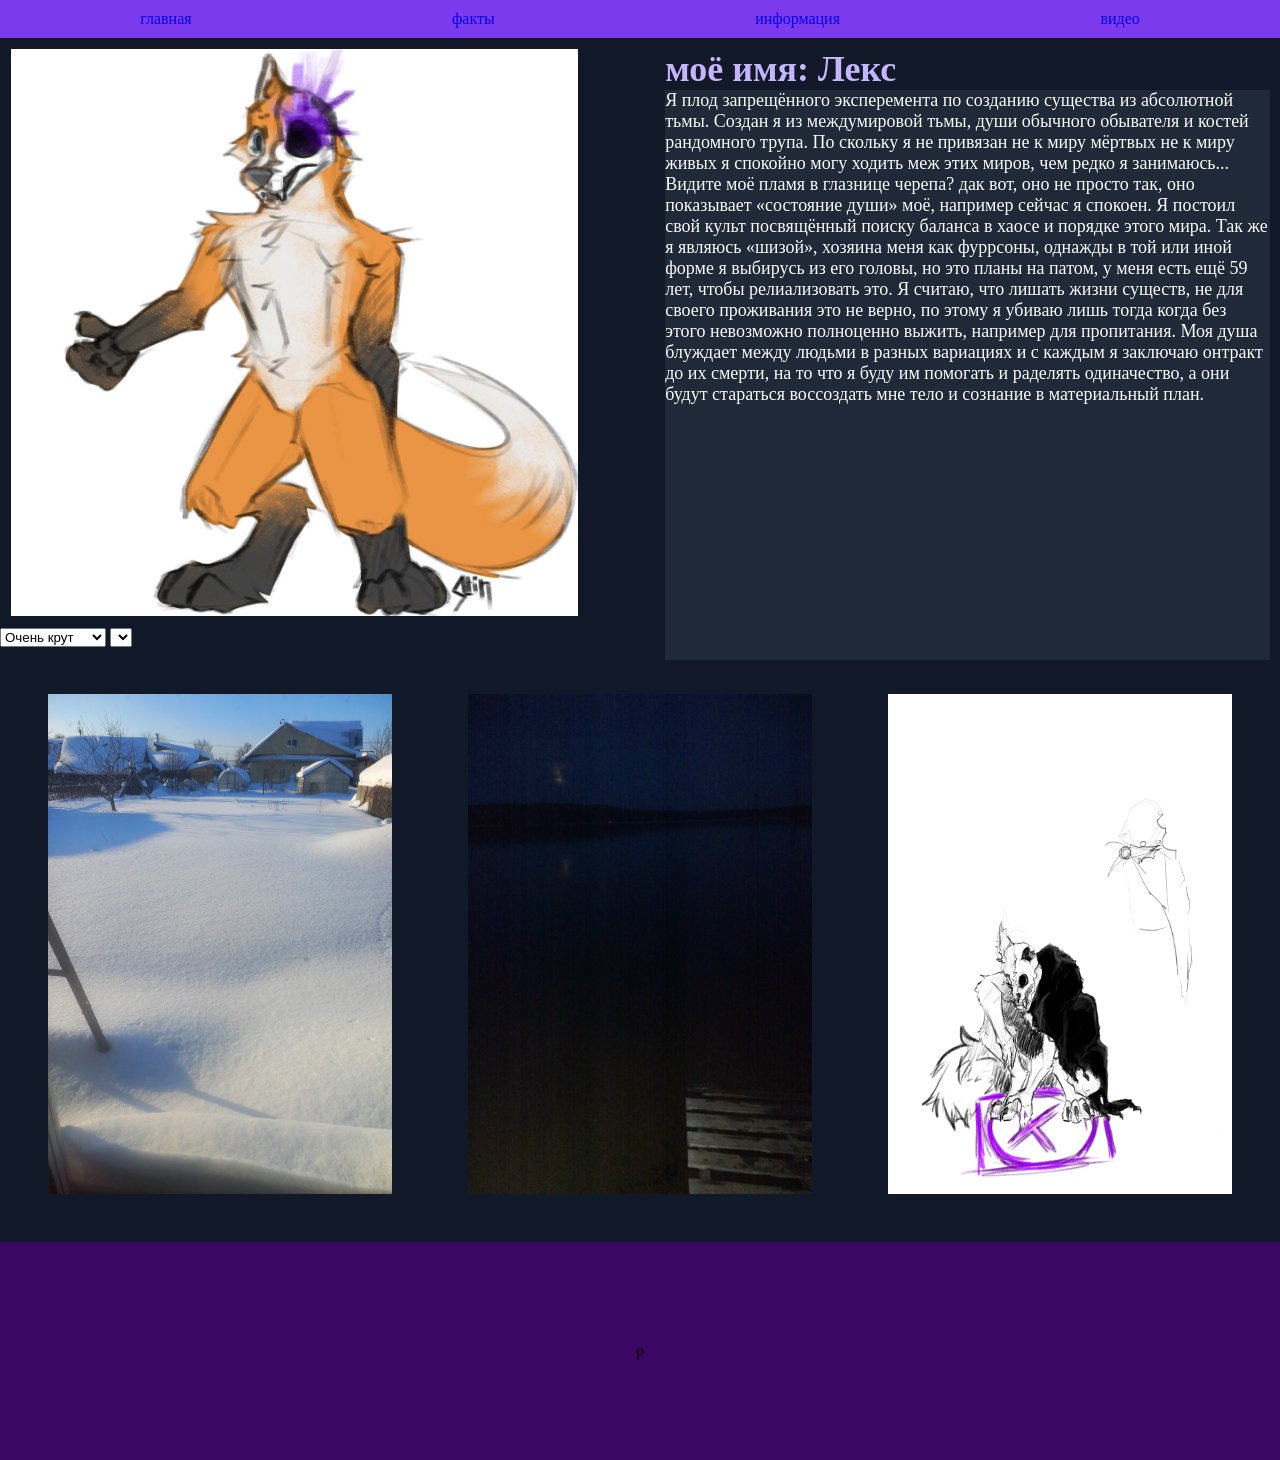
==== index.html @ 6cb7addf "HW1-AddCardSection Домашняя работа: Сделать 3 div, section.card Картинки высота у каждой одинакова, " ====
<!DOCTYPE html>
<html lang="ru">
<head>
    <meta charset="UTF-8">
    <meta name="viewport" content="width=device-width, initial-scale=1.0">
    <title>О нас</title>
    <link rel="stylesheet" href="./css/style.css">
</head>
<body>
    

<header>
    <nav><a href="#">главная</a></nav>
    <nav><a href="#">факты</a></nav>
    <nav><a href="#">информация</a></nav>
    <nav><a href="#">видео</a></nav>
</header>
<main>
    <section class="welcome">
        
        <div class="foto"><img src="./img/LexPhoto.jpg" alt="Фурри лис, скалдог"></div>
        <div class="flex">
            <h1 class="title">моё имя: Лекс</h1>
            <p class="discription">Я плод запрещённого эксперемента по созданию существа из абсолютной тьмы. Создан я из междумировой тьмы, души обычного обывателя и костей рандомного трупа. По скольку я не привязан не к миру мёртвых не к миру живых я спокойно могу ходить меж этих миров, чем редко я занимаюсь... Видите моё пламя в глазнице черепа? дак вот, оно не просто так, оно показывает <q>состояние души</q> моё, например сейчас я спокоен. Я постоил свой культ посвящённый поиску баланса в хаосе и порядке этого мира. Так же я являюсь <q>шизой</q>, хозяина меня как фуррсоны, однажды в той или иной форме я выбирусь из его головы, но это планы на патом, у меня есть ещё 59 лет, чтобы релиализовать это. Я считаю, что лишать жизни существ, не для своего проживания это не верно, по этому я убиваю лишь тогда когда без этого невозможно полноценно выжить, например для пропитания. Моя душа блуждает между людьми в разных вариациях и с каждым я заключаю онтракт до их смерти, на то что я буду им помогать и раделять одиначество, а они будут стараться воссоздать мне тело и сознание в материальный план. </p>
        
        </div>
        
    </section>

    <select
     name="" id="">
    <option value="">Крут</option>
        <option value="" selected>Очень крут</option>
        <option value=""> не очень крут</option>
    </select>

    <select
     name="" id="">
        <option value=""></option>
        <option value=""></option>
        <option value=""></option>
    </select>
    <section class="section-card">
        <div class="card"> <img src="./img/Winter.jpg" alt="Зимний пейзаж из окна"> </div>
        <div class="card"> <img src="./img/Lake.jpg" alt="Ночное фото озера"> </div>
        <div class="card"> <img src="./img/Ocultick.jpg" alt="Окультный ритуал"> </div>
    </section>
</main>
<footer> 
    p
</footer>
</body>
</html>
---- css/style.css ----
*{
    margin: 0;
    padding: 0;
    text-decoration: none;
}
:root{
    --header-bc: #7C3AED;
    --footer-bc: #3B0764;
    --main-bc: #111827;
    --block1-bc: #1F2937;
    --block2-bc: #312E81;
    
    --collor-text-main: #F9FAFB;
    --collor-title:#C4B5FD;
    --collor-title-url:#FFFFFF;
    --collor-url-onStay:#DDD6FE ;
    --collor-description-tex: #D1D5DB;
    --collor-button: #8B5CF6;
    --collor-button-text:#FFFFFF;
    
    --text-size-title:36px;
    --text-size-main:18px;
    --text-size-header:16px;
    --text-size-bth:16px;
    
}
header{
    display: flex;
    justify-content: space-around;
    background-color: var(--header-bc);
    padding: 10px;
    
}
header.a{
    color: var(--collor-text-main);
}
main{
    background-color: var(--main-bc);
    color: var(--collor-text-main);
}
footer{
     display: flex;
    justify-content: space-around;
    background-color: var(--footer-bc);
    padding: 100px;
}
.welcome{
    display: flex;
    justify-content: space-between;
    padding: 10px;

}
.section-card{
    display: flex;
    justify-content: space-between;
    padding: 10px;
}
.card{
    width: 30%;
    padding: 3%;
}
.card img{
    width: 100%;
    display: block;
    height: 500px;
}
.flex{
    width: 48%;
}
.flex.a{
    color: var(--collor-text-main);
}
.title{
    color: var(--collor-title);
    font-size: var(--text-size-title);
}
.discription{
    color: var(--collor-text-main);
    font-size: var(--text-size-main);
    background-color: var(--block1-bc);
    height: 100%;
    text-size-adjust: var();
}
.foto{
    width: 45%;
    padding: 0.1%;
}
.foto img{
    width: 100%;
    display: block;
}
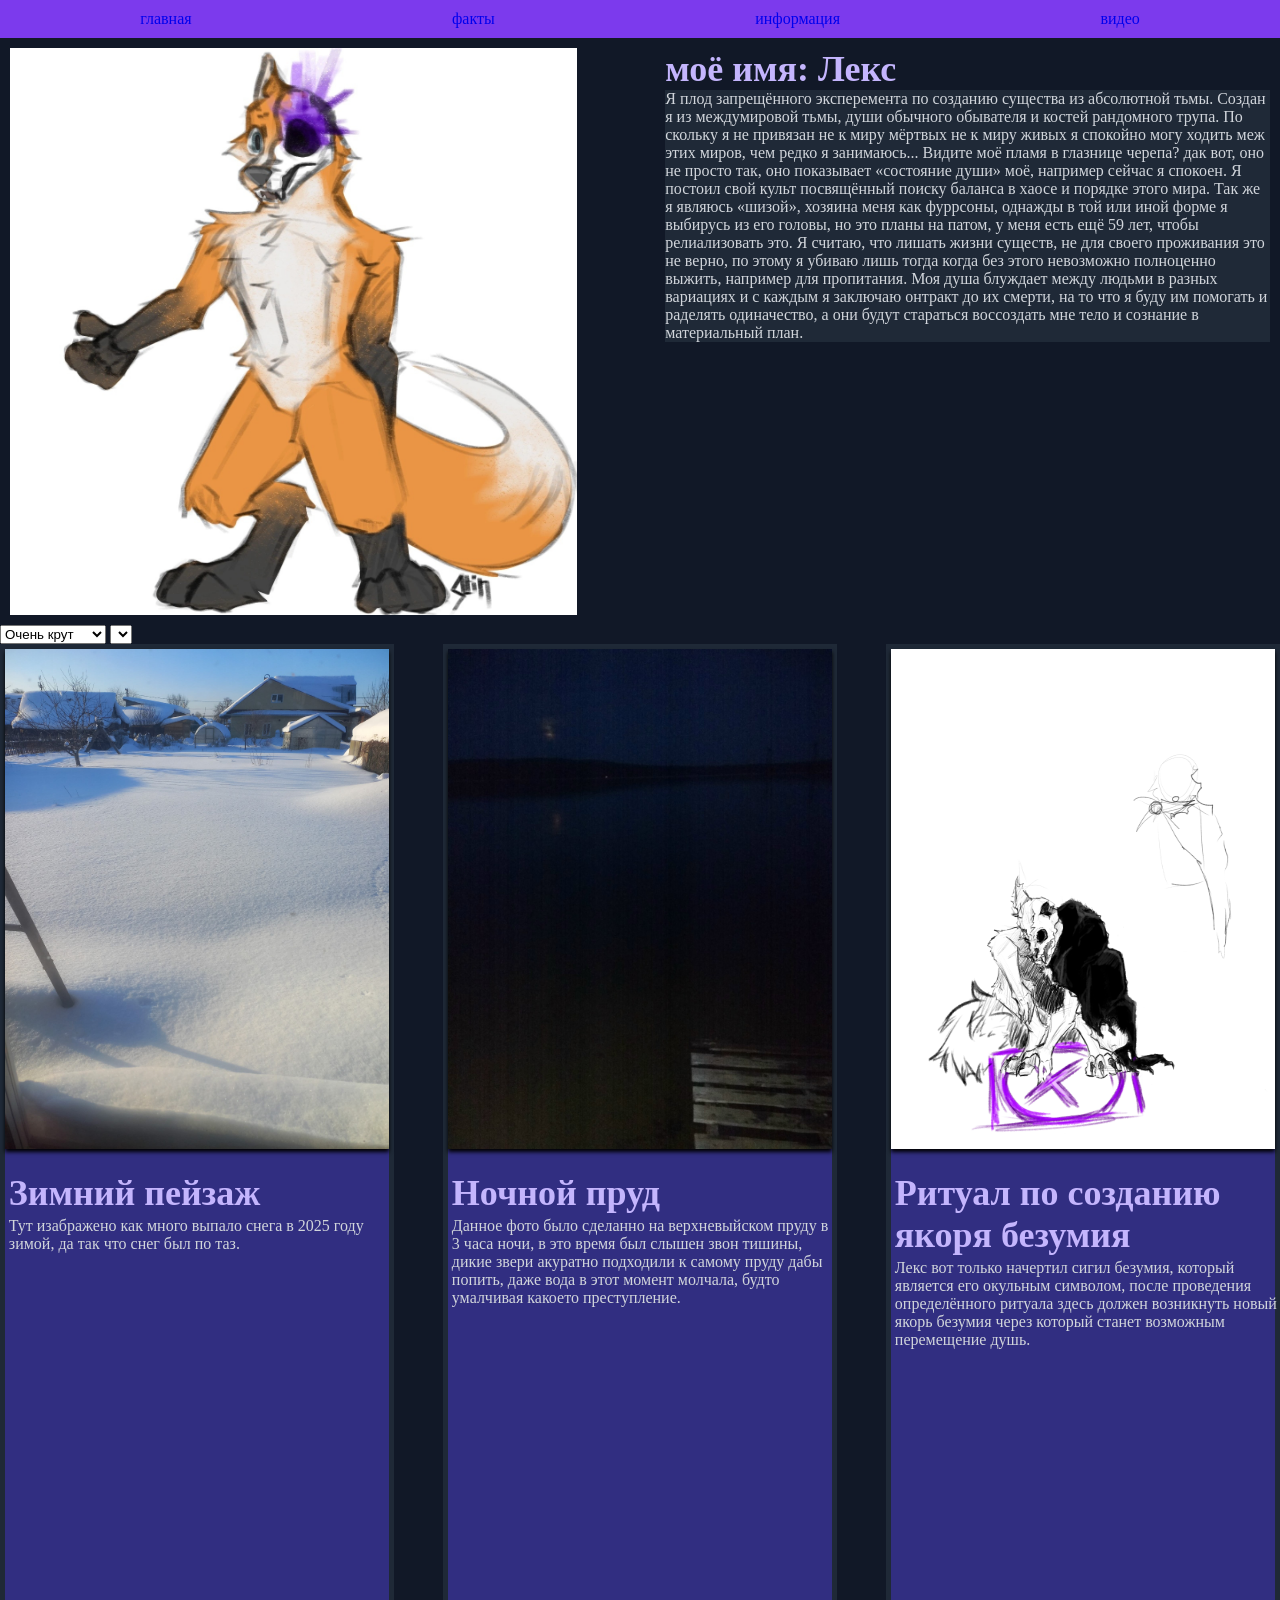
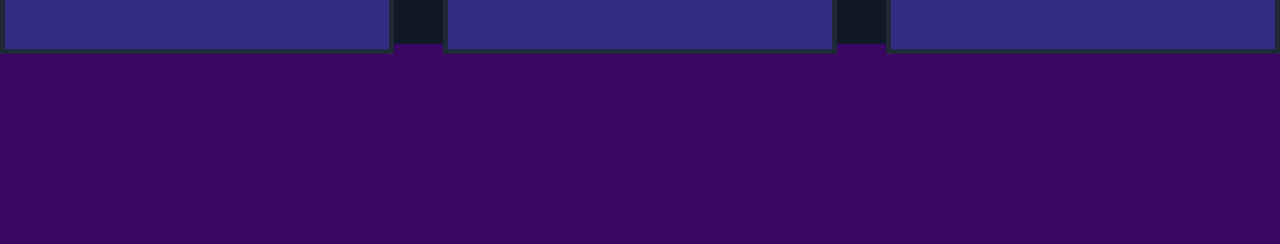
==== commit 18e552a0: "HotFix Уидел что в moodle есть инструкция к дз" ====
--- a/index.html
+++ b/index.html
@@ -3,7 +3,7 @@
 <head>
     <meta charset="UTF-8">
     <meta name="viewport" content="width=device-width, initial-scale=1.0">
-    <title>О нас</title>
+    <title>Обо мне?</title>
     <link rel="stylesheet" href="./css/style.css">
 </head>
 <body>
@@ -41,13 +41,33 @@
         <option value=""></option>
     </select>
     <section class="section-card">
-        <div class="card"> <img src="./img/Winter.jpg" alt="Зимний пейзаж из окна"> </div>
-        <div class="card"> <img src="./img/Lake.jpg" alt="Ночное фото озера"> </div>
-        <div class="card"> <img src="./img/Ocultick.jpg" alt="Окультный ритуал"> </div>
+        <div class="card">
+            <div class="card-img"><img src="./img/Winter.jpg" alt="Зимний пейзаж из окна"> </div>
+
+            <div class="card-text">
+            <h1 class="card-title"> Зимний пейзаж</h1>
+            <p class="card-discription">Тут изабражено как много выпало снега в 2025 году зимой, да так что снег был по таз.</p>
+            </div>
+        </div>
+        <div class="card">
+            <div class="card-img"><img src="./img/Lake.jpg" alt="Ночной верхневыйский пруд"> </div>
+
+            <div class="card-text">
+            <h1 class="card-title"> Ночной пруд</h1>
+            <p class="card-discription">Данное фото было сделанно на верхневыйском пруду в 3 часа ночи, в это время был слышен звон тишины, дикие звери акуратно подходили к самому пруду дабы попить, даже вода в этот момент молчала, будто умалчивая какоето преступление. </p>
+            </div>
+        </div>
+        <div class="card">
+            <div class="card-img"><img src="./img/Ocultick.jpg" alt="Окультный ритуал"> </div>
+
+            <div class="card-text">
+            <h1 class="card-title">Ритуал по созданию якоря безумия</h1>
+            <p class="card-discription">Лекс вот только начертил сигил безумия, который является его окульным символом, после проведения определённого ритуала здесь должен возникнуть новый якорь безумия через который станет возможным перемещение душь.</p>
+            </div>
+        </div>
     </section>
 </main>
 <footer> 
-    p
 </footer>
 </body>
 </html>
--- a/css/style.css
+++ b/css/style.css
@@ -14,16 +14,99 @@
     --collor-title:#C4B5FD;
     --collor-title-url:#FFFFFF;
     --collor-url-onStay:#DDD6FE ;
-    --collor-description-tex: #D1D5DB;
+    --collor-description-text: #D1D5DB;
     --collor-button: #8B5CF6;
     --collor-button-text:#FFFFFF;
     
     --text-size-title:36px;
+    --txt-size-sextion-title:28px;
+    --text-size-info:20px;
     --text-size-main:18px;
+    --text-size-description:16px;
     --text-size-header:16px;
     --text-size-bth:16px;
+    --text-size-button:16px;
     
 }
+
+
+.welcome{
+    display: flex;
+    justify-content: space-between;
+    padding: 10px;
+
+}
+
+.foto{
+    width: 45%;
+}
+.foto img{
+    width: 100%;
+    display: block;
+}
+
+.section-card{
+    display: flex;
+    justify-content: space-between;
+    height: 1000px;
+    width: 100%;
+}
+.card{
+    height: 1000px;
+    width: 30%;
+    background-color: var(--block2-bc);
+    border: 5px solid var(--block1-bc);
+}
+.card-img{
+    box-shadow: 0px 3px 4px black;
+    height: 50%;
+    width: 100%;
+    
+}
+.card-img img{
+  height: 100%;
+  width: 100%;
+  display: block;
+}
+.card-text{
+    display: flex;
+    flex-direction: column;
+    height: 50%;
+    width: 100%;
+    padding: 1%;
+}
+.card-title{
+    margin-top: 5%;
+    color: var(--collor-title);
+    font-size: var(--text-size-title);
+}
+.card-discription{
+    margin-top: 3px;
+    color: var(--collor-description-text);
+    font-size: var(--text-size-description);
+}
+
+
+.flex{
+    width: 48%;
+}
+.flex.a{
+    color: var(--collor-text-main);
+}
+
+.title{
+    color: var(--collor-title);
+    font-size: var(--text-size-title);
+}
+
+.discription{
+    color: var(--collor-description-text);
+    font-size: var(--text-size-description);
+    background-color: var(--block1-bc);
+}
+
+
+
 header{
     display: flex;
     justify-content: space-around;
@@ -34,58 +117,15 @@
 header.a{
     color: var(--collor-text-main);
 }
+
 main{
     background-color: var(--main-bc);
     color: var(--collor-text-main);
 }
+
 footer{
      display: flex;
     justify-content: space-around;
     background-color: var(--footer-bc);
     padding: 100px;
-}
-.welcome{
-    display: flex;
-    justify-content: space-between;
-    padding: 10px;
-
-}
-.section-card{
-    display: flex;
-    justify-content: space-between;
-    padding: 10px;
-}
-.card{
-    width: 30%;
-    padding: 3%;
-}
-.card img{
-    width: 100%;
-    display: block;
-    height: 500px;
-}
-.flex{
-    width: 48%;
-}
-.flex.a{
-    color: var(--collor-text-main);
-}
-.title{
-    color: var(--collor-title);
-    font-size: var(--text-size-title);
-}
-.discription{
-    color: var(--collor-text-main);
-    font-size: var(--text-size-main);
-    background-color: var(--block1-bc);
-    height: 100%;
-    text-size-adjust: var();
-}
-.foto{
-    width: 45%;
-    padding: 0.1%;
-}
-.foto img{
-    width: 100%;
-    display: block;
 }
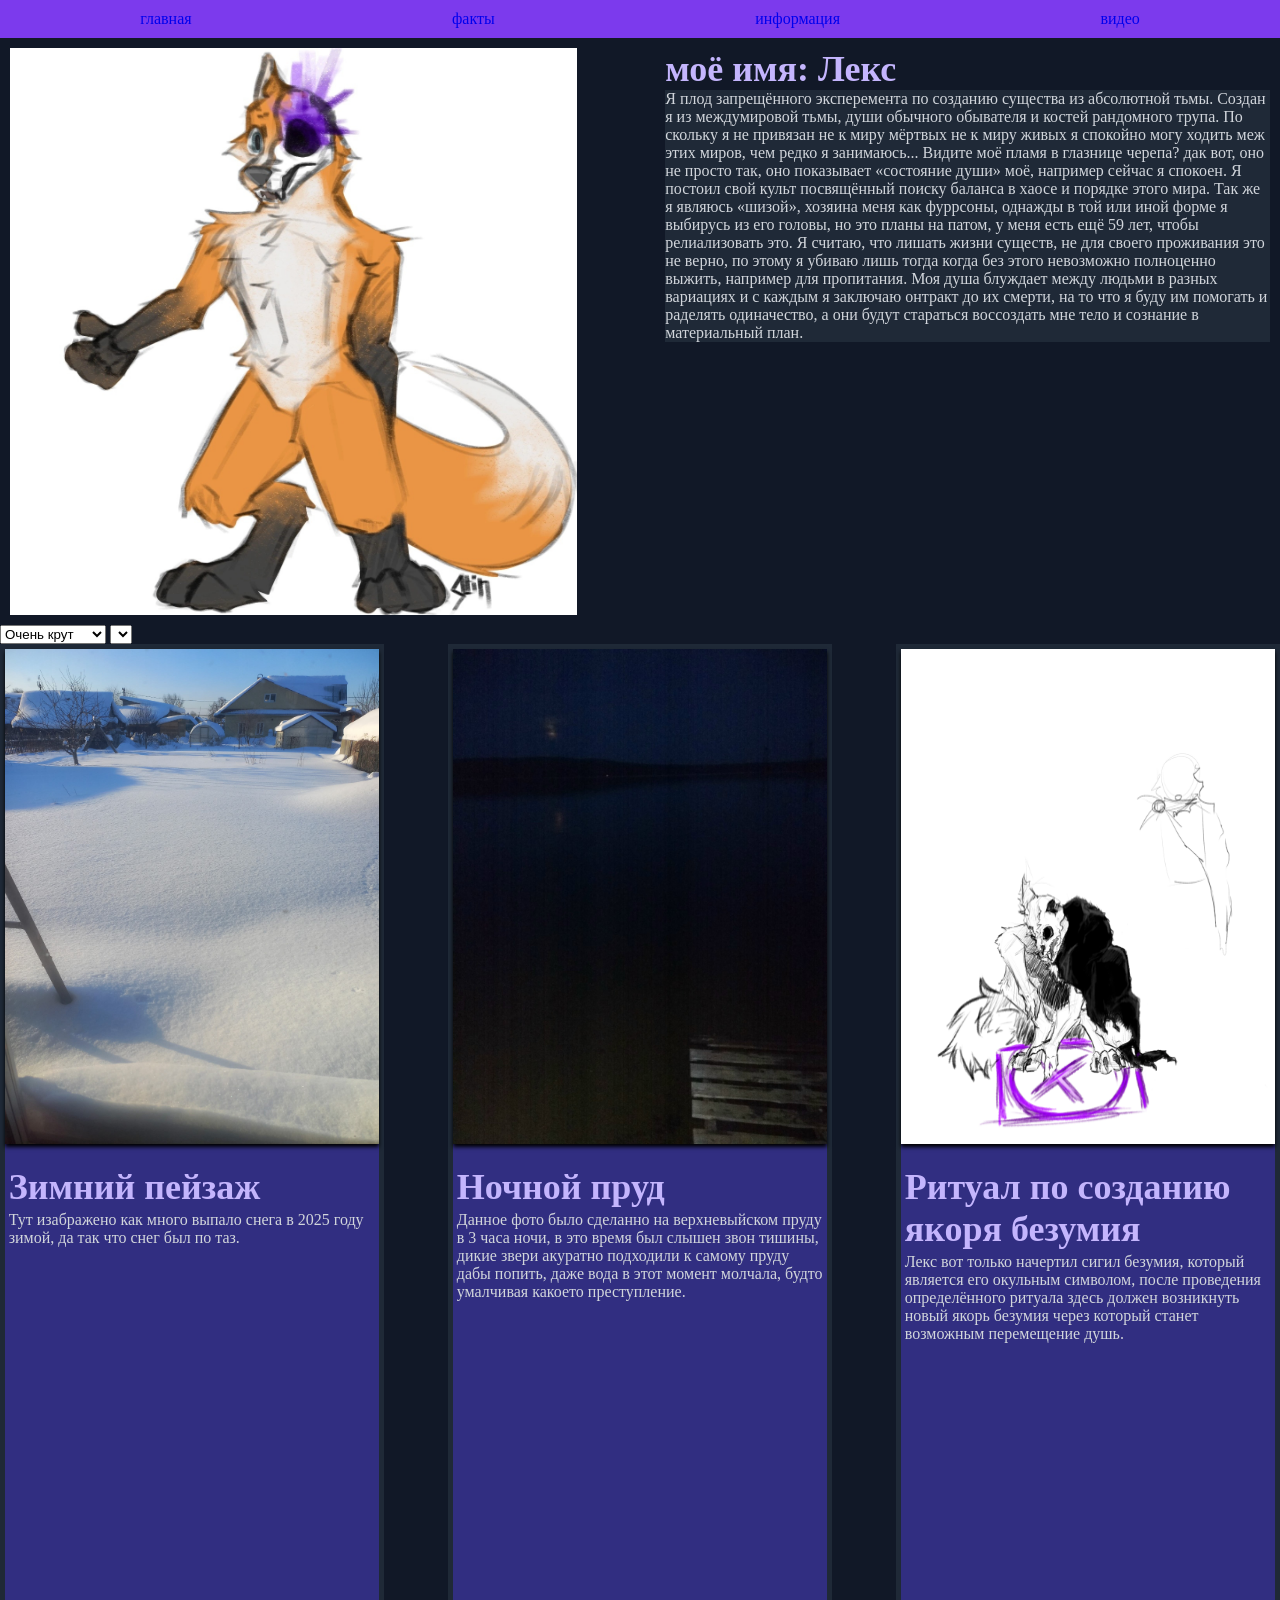
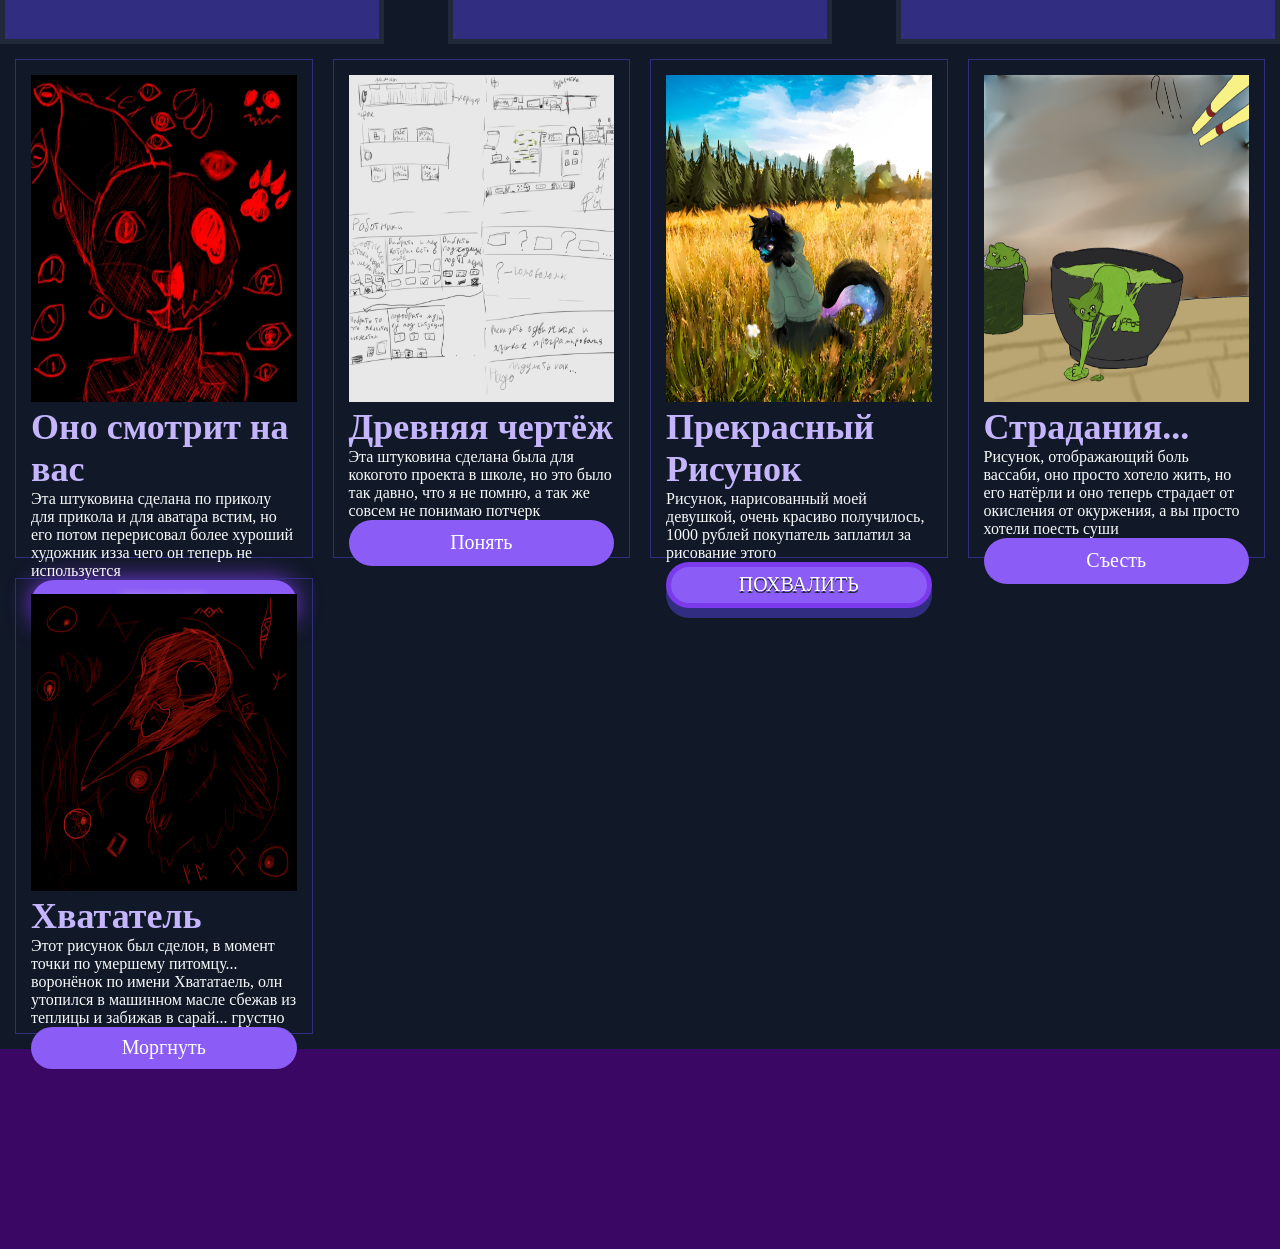
==== commit 29517149: "Homework 18.09.26 Добавлено: Новый вид карточек, который автоматически выравнивается, имеет кнопку, " ====
--- a/index.html
+++ b/index.html
@@ -66,6 +66,45 @@
             </div>
         </div>
     </section>
+
+    <section class="cards-grid">
+
+        <div class="card-grid">
+            <img src="./img/LexProfileRed.jpg" alt="Профиль для стима нарисованный в стиле грязного оутлайна и безумия">
+            <h3 class="title-cards LexProfileRed_title">Оно смотрит на вас</h3>
+            <div class="description-cards LexProfileRed_description">Эта штуковина сделана по приколу для прикола и для аватара  встим, но его потом перерисовал более хуроший художник изза чего он теперь не используется</div>
+            <div  class="button-cards LexProfileRed_button"> <a href="#Вы смутили безумие">ЛИЗНУТЬ</a></div>
+        </div>
+
+        <div class="card-grid">
+            <img src="./img/чертёжь-зарисовка.png" alt="Чертёж, какойто х***ы">
+            <h3 class="title-cards">Древняя чертёж</h3>
+            <div class="description-cards">Эта штуковина сделана была для кокогото проекта в школе, но это было так давно, что я не помню, а так же совсем не понимаю потчерк</div>
+            <div  class="button-cards"> <a href="#Теперь у вас боят мозги">Понять</a></div>
+        </div>
+
+        <div class="card-grid">
+            <img src="./img/заказ2ФИН НЕОФ.png" alt="Фурри арт заказной 1000Руб">
+            <h3 class="title-cards">Прекрасный Рисунок</h3>
+            <div class="description-cards">Рисунок, нарисованный моей девушкой, очень красиво получилось, 1000 рублей покупатель заплатил за рисование этого</div>
+            <div  class="button-cards margo_art_button"> <a href="#Марго благодарна">ПОХВАЛИТЬ</a></div>
+        </div>
+
+        <div class="card-grid">
+            <img src="./img/васаби кот.png" alt="Вечно страдающий кот из вассаби">
+            <h3 class="title-cards">Страдания...</h3>
+            <div class="description-cards">Рисунок, отображающий боль вассаби, оно просто хотело жить, но его натёрли и оно теперь страдает от окисления от окуржения, а вы просто хотели поесть суши</div>
+            <div  class="button-cards eat_vassabi_art"> <a href="#Вы милосердны, но теперь у вас горит рот">Съесть</a></div>
+        </div>
+
+        <div class="card-grid">
+            <img src="./img/Ворон.png" alt="Ворон нарисованный в стиле грязного оутлайна и безумия">
+            <h3 class="title-cards">Хвататель</h3>
+            <div class="description-cards">Этот рисунок был сделон, в момент точки по умершему питомцу... воронёнок по имени Хвататаель, олн утопился в машинном масле сбежав из теплицы и забижав в сарай... грустно</div>
+            <div  class="button-cards"> <a href="#Вы чуствуете боль в глазу, как будто его выклевали... ай">Моргнуть</a></div>
+        </div>
+
+    </section>
 </main>
 <footer> 
 </footer>
--- a/css/style.css
+++ b/css/style.css
@@ -1,7 +1,10 @@
+/* #region Служебные данные*/
+
 *{
     margin: 0;
     padding: 0;
     text-decoration: none;
+    box-sizing: border-box;
 }
 :root{
     --header-bc: #7C3AED;
@@ -29,6 +32,26 @@
     
 }
 
+@media (max-widht:900) {
+    .card-grid{
+        grid-template-columns: repeat(2, 1fr);
+    }    
+}
+
+@media (max-widht:600) {
+    .card-grid{
+        grid-template-columns: repeat(1, 1fr);
+    }    
+}
+/* #endregion */
+
+/* #region Main */
+main{
+    background-color: var(--main-bc);
+    color: var(--collor-text-main);
+}
+/* #region  Титульный лист*/
+
 
 .welcome{
     display: flex;
@@ -44,7 +67,135 @@
     width: 100%;
     display: block;
 }
-
+.flex{
+    width: 48%;
+}
+.flex.a{
+    color: var(--collor-text-main);
+}
+
+.title{
+    color: var(--collor-title);
+    font-size: var(--text-size-title);
+}
+
+.discription{
+    color: var(--collor-description-text);
+    font-size: var(--text-size-description);
+    background-color: var(--block1-bc);
+}
+/* #endregion */
+/* #region Карточки */
+    /* #region Карточки Ур2*/
+
+        /* #region Стандартные настройки карточек */
+            .cards-grid{
+                width: 100%;
+                padding: 15px;
+                display: grid;
+                grid-template-columns: repeat(4, 1fr);
+                gap: 20px;
+            }
+            .card-grid{
+                width: 100%;
+                padding: 15px;
+                border: 1px solid var(--block2-bc);
+            }
+            .card-grid img{
+                height: 70%;
+                width: 100%;
+            }
+            .card-title{
+                margin-top: 5%;
+                color: var(--collor-title);
+                font-size: var(--text-size-title);
+            }
+            .card-discription{
+                margin-top: 3px;
+                color: var(--collor-description-text);
+                font-size: var(--text-size-description);
+            }
+            .button-cards{
+                width: 100%;
+                height: 10%;
+                background-color: var(--collor-button);
+                border-radius: 50px;
+                display: flex;
+                align-items: center;
+                
+                transition: 1s ease;
+            }
+            .button-cards a{
+                color: var(--collor-button-text);
+                text-decoration: none;
+                width: 100%;
+                height: 100%;
+                display: flex;
+                justify-content: center;
+                align-items: center;
+                font-size: 20px;
+
+                margin-top: auto;
+
+            }
+            /* #endregion */
+    
+        /* #region Кастомная карточка Красного лекса */
+            .LexProfileRed_button{
+            text-shadow: 0 0 10px #FFFFFF;
+            transition: 1s ease;
+            box-shadow: 0px 0px 25px var(--header-bc);
+        }
+        .LexProfileRed_button:hover{
+        background-color: #000000;
+            box-shadow: 0 0 25px #000000;
+        }
+        .LexProfileRed_button a:hover{
+            color: #FF0000;
+            text-shadow: 0 0 10px #FF0000;
+        }
+        .LexProfileRed_button:active{
+            box-shadow: 100px 25px 0 inset #ff00ff;
+        }
+        /* #endregion */
+        
+        /* #region карточка с артом марго */
+        .margo_art_button{
+        box-shadow: 0 10px 0 var(--block2-bc);
+        border: 5px solid var(--header-bc);
+        text-shadow: 0 2px var(--block1-bc);
+        transition: 1s ease;
+        }
+        .margo_art_button:hover{
+            transform: translateY(-6px);
+            box-shadow: 0 16px 0 var(--block2-bc);
+        }
+        .margo_art_button:active{
+            transition: 0.1s ease;
+            transform: translateY(16px);
+            box-shadow: 0 0 3px var(--block2-bc);
+        }
+        /* #endregion */
+
+        /* #region Вассаби кот */
+        .eat_vassabi_art{
+            transition: 1s ease;
+        }
+        .eat_vassabi_art:hover{
+            border: 10px inset #da4531;
+        }
+        .eat_vassabi_art:active{
+            border: 30px inset #da4531;
+            background-color: var(--collor-button-text);
+        }
+        .eat_vassabi_art a:active{
+            color: #00000000;
+        }
+        /* #endregion */
+
+        
+    /* #endregion */
+    /* #region LvL1 */
 .section-card{
     display: flex;
     justify-content: space-between;
@@ -52,7 +203,7 @@
     width: 100%;
 }
 .card{
-    height: 1000px;
+    height: 80%e;
     width: 30%;
     background-color: var(--block2-bc);
     border: 5px solid var(--block1-bc);
@@ -68,6 +219,10 @@
   width: 100%;
   display: block;
 }
+.title-cards{
+    font-size: var(--text-size-title);
+    color: var(--collor-title);
+}
 .card-text{
     display: flex;
     flex-direction: column;
@@ -75,38 +230,11 @@
     width: 100%;
     padding: 1%;
 }
-.card-title{
-    margin-top: 5%;
-    color: var(--collor-title);
-    font-size: var(--text-size-title);
-}
-.card-discription{
-    margin-top: 3px;
-    color: var(--collor-description-text);
-    font-size: var(--text-size-description);
-}
-
-
-.flex{
-    width: 48%;
-}
-.flex.a{
-    color: var(--collor-text-main);
-}
-
-.title{
-    color: var(--collor-title);
-    font-size: var(--text-size-title);
-}
-
-.discription{
-    color: var(--collor-description-text);
-    font-size: var(--text-size-description);
-    background-color: var(--block1-bc);
-}
-
-
-
+/* #endregion */
+/* #endregion */
+/* #endregion */
+
+/* #region Header */
 header{
     display: flex;
     justify-content: space-around;
@@ -116,16 +244,16 @@
 }
 header.a{
     color: var(--collor-text-main);
-}
-
-main{
-    background-color: var(--main-bc);
-    color: var(--collor-text-main);
-}
-
+    text-decoration: none;
+    
+}
+/* #endregion */
+
+/* #region Footer*/
 footer{
      display: flex;
     justify-content: space-around;
     background-color: var(--footer-bc);
     padding: 100px;
-}+}
+/* #endregion */
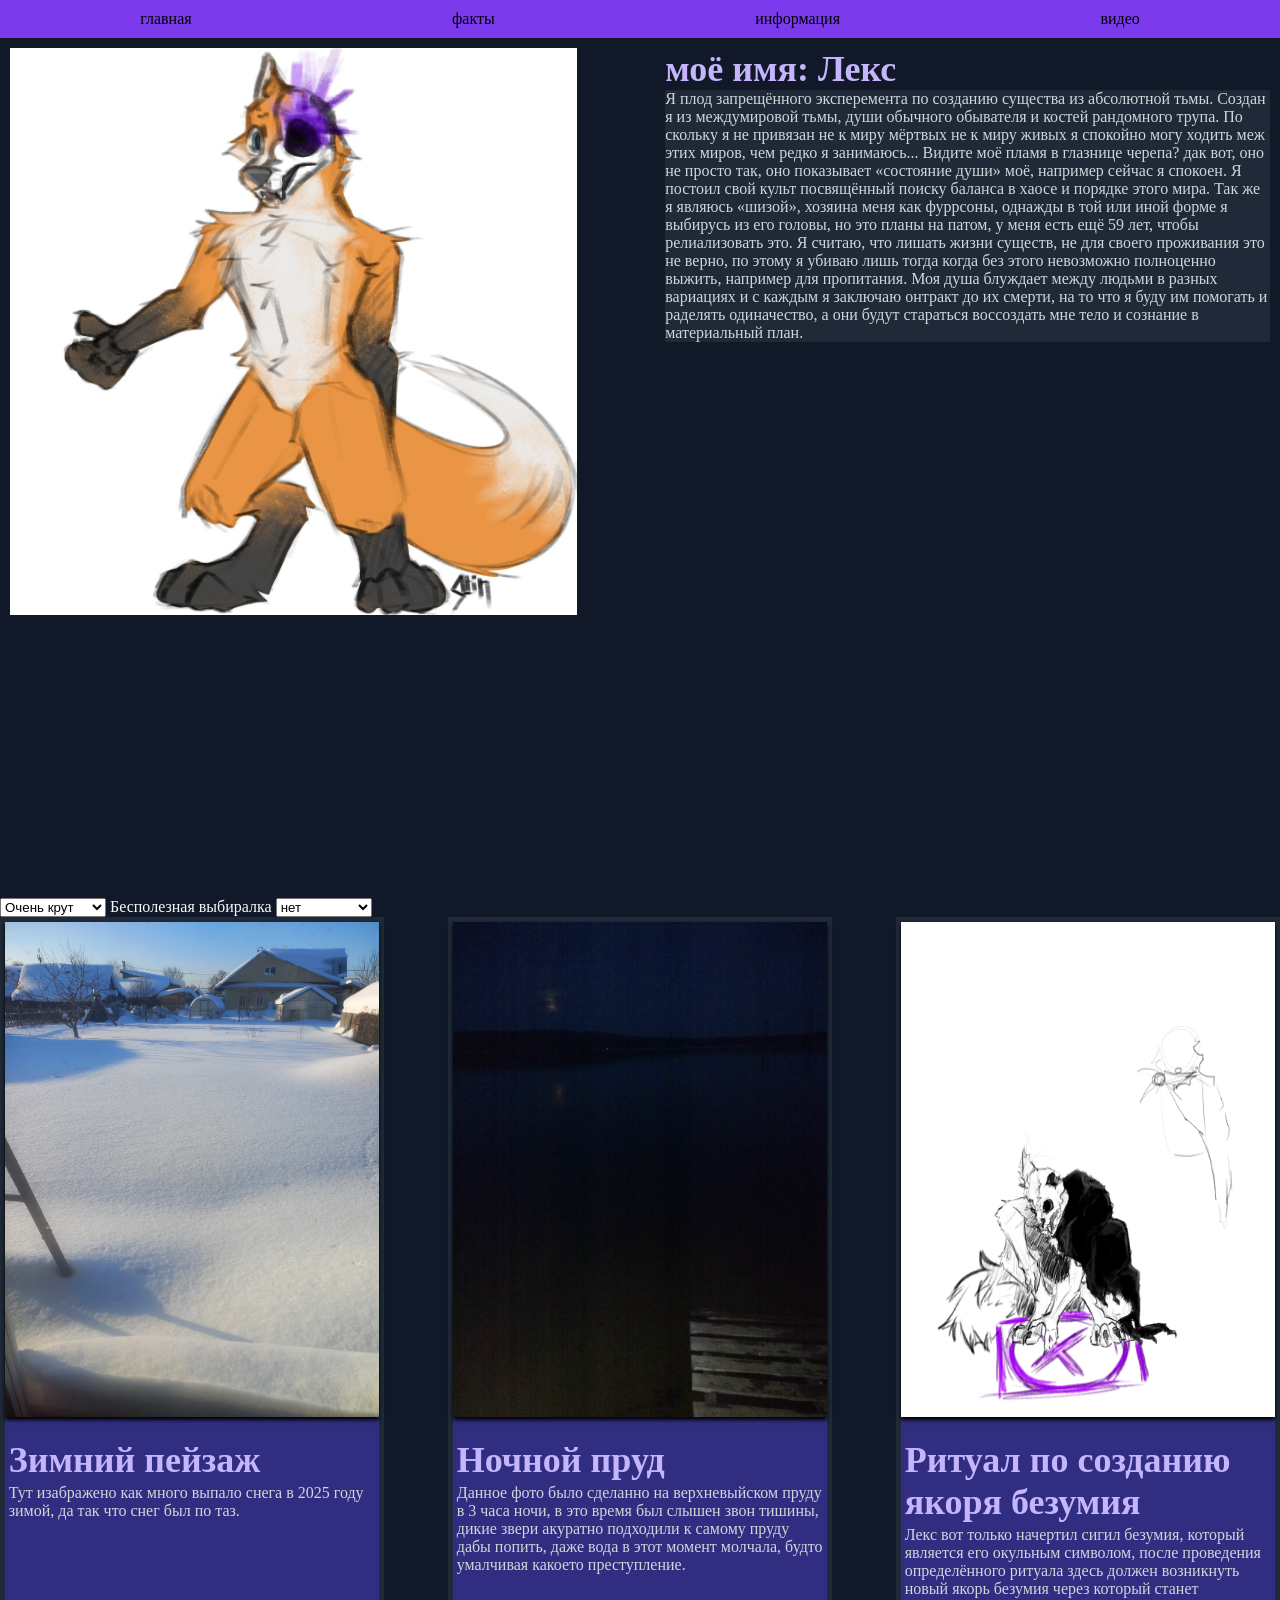
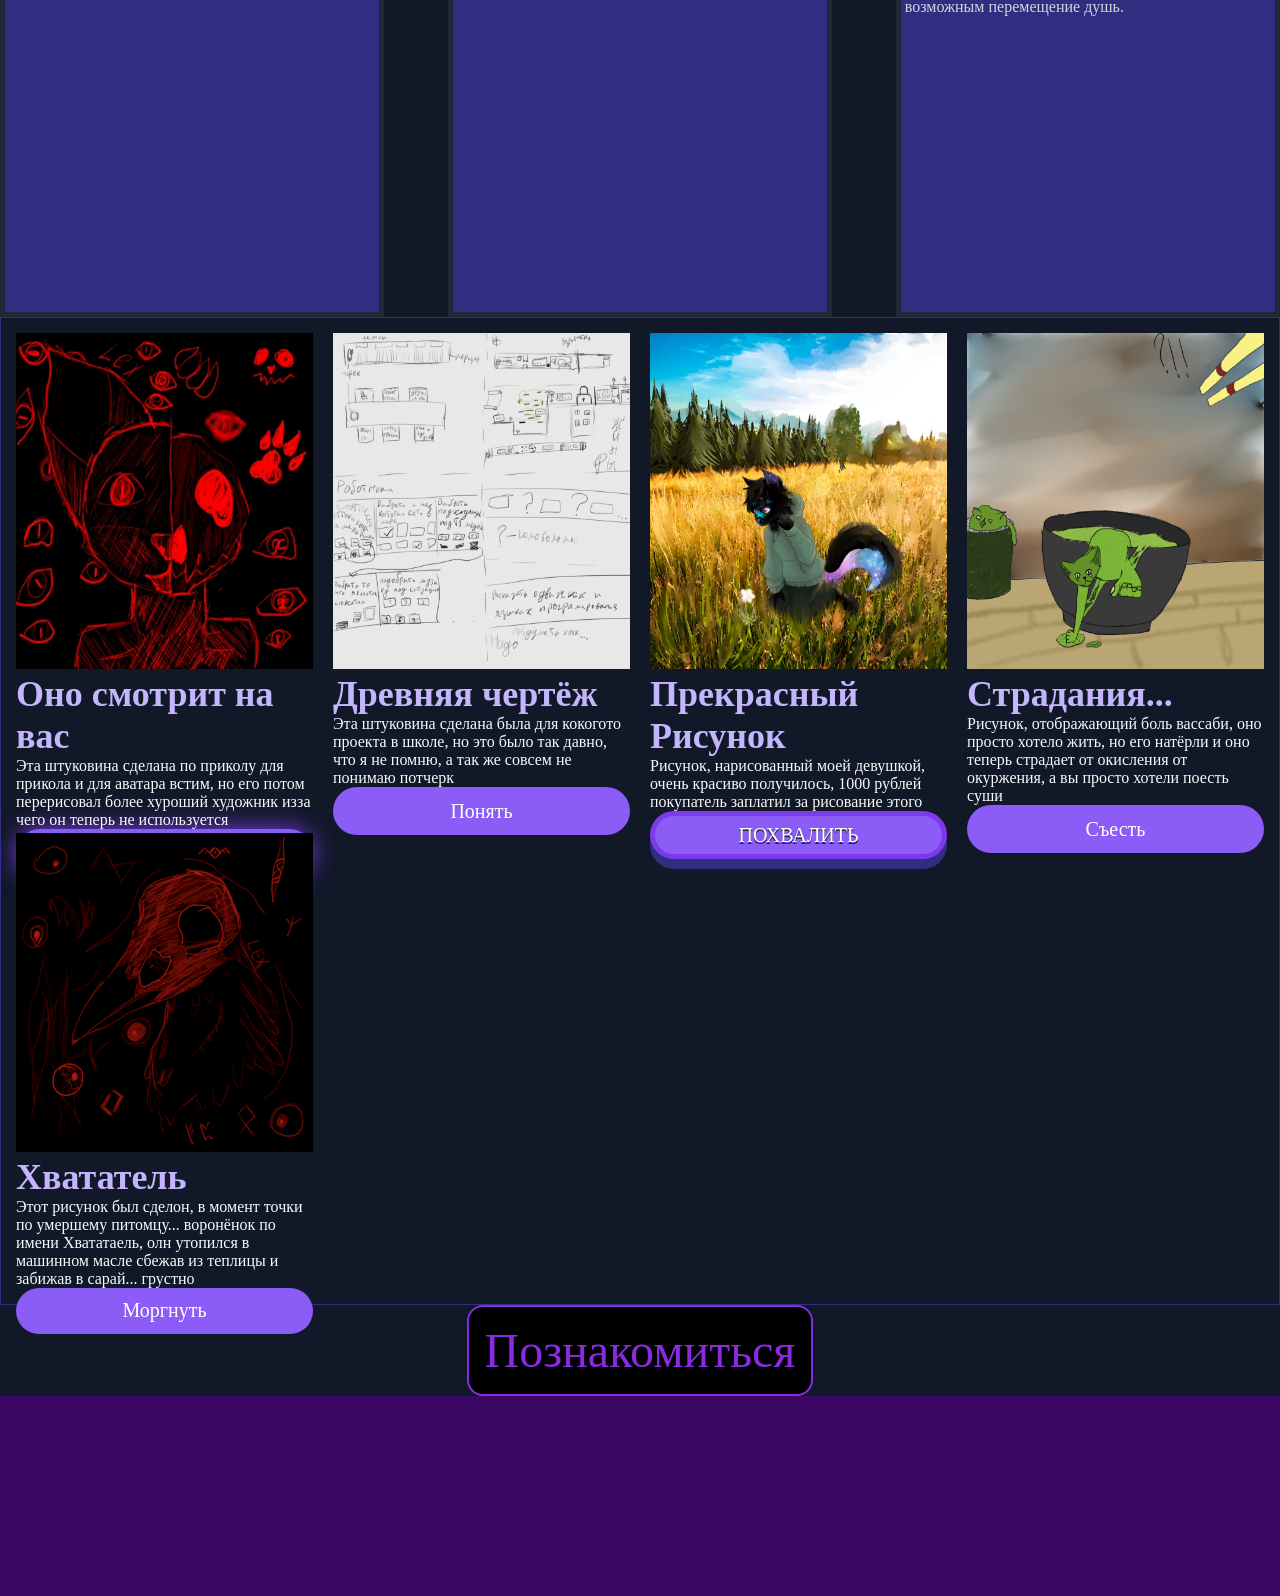
==== commit 3adae835: "Update Добавлен функционал выбиралок и добавленна ссылка на анкетирование" ====
--- a/index.html
+++ b/index.html
@@ -5,6 +5,7 @@
     <meta name="viewport" content="width=device-width, initial-scale=1.0">
     <title>Обо мне?</title>
     <link rel="stylesheet" href="./css/style.css">
+    <script src="./js/app.js" defer></script>
 </head>
 <body>
     
@@ -18,7 +19,7 @@
 <main>
     <section class="welcome">
         
-        <div class="foto"><img src="./img/LexPhoto.jpg" alt="Фурри лис, скалдог"></div>
+        <div class="foto" ><img id="photo_profile" src="./img/LexPhoto.jpg" alt="Фурри лис, скалдог"></div>
         <div class="flex">
             <h1 class="title">моё имя: Лекс</h1>
             <p class="discription">Я плод запрещённого эксперемента по созданию существа из абсолютной тьмы. Создан я из междумировой тьмы, души обычного обывателя и костей рандомного трупа. По скольку я не привязан не к миру мёртвых не к миру живых я спокойно могу ходить меж этих миров, чем редко я занимаюсь... Видите моё пламя в глазнице черепа? дак вот, оно не просто так, оно показывает <q>состояние души</q> моё, например сейчас я спокоен. Я постоил свой культ посвящённый поиску баланса в хаосе и порядке этого мира. Так же я являюсь <q>шизой</q>, хозяина меня как фуррсоны, однажды в той или иной форме я выбирусь из его головы, но это планы на патом, у меня есть ещё 59 лет, чтобы релиализовать это. Я считаю, что лишать жизни существ, не для своего проживания это не верно, по этому я убиваю лишь тогда когда без этого невозможно полноценно выжить, например для пропитания. Моя душа блуждает между людьми в разных вариациях и с каждым я заключаю онтракт до их смерти, на то что я буду им помогать и раделять одиначество, а они будут стараться воссоздать мне тело и сознание в материальный план. </p>
@@ -28,18 +29,19 @@
     </section>
 
     <select
-     name="" id="">
-    <option value="">Крут</option>
-        <option value="" selected>Очень крут</option>
-        <option value=""> не очень крут</option>
+     name="" id="changer_profile">
+        <option value="LexPhoto.jpg">Крут</option>
+        <option value="LexGlamur.jpg" selected>Очень крут</option>
+        <option value="myLexBadArt.jpg"> не очень крут</option>
     </select>
-
-    <select
-     name="" id="">
-        <option value=""></option>
-        <option value=""></option>
-        <option value=""></option>
+    <label for="">Бесполезная выбиралка
+    <select name="" id="audioSelector">
+        <option value="">нет</option>
+        <option value="grobovaja-doska-vedma-sivukha.mp3">канибализм</option>
+        <option value="Просроченная_гниль.mp3">гниль</option>
     </select>
+    </label>
+    <audio id="audio" src="./musick/"></audio>
     <section class="section-card">
         <div class="card">
             <div class="card-img"><img src="./img/Winter.jpg" alt="Зимний пейзаж из окна"> </div>
@@ -105,6 +107,14 @@
         </div>
 
     </section>
+
+    <section>
+        <article class="write">
+            <a href="./html/ancet.html">
+                Познакомиться
+            </a>
+        </article>
+    </section>
 </main>
 <footer> 
 </footer>
--- a/css/style.css
+++ b/css/style.css
@@ -31,7 +31,10 @@
     --text-size-button:16px;
     
 }
-
+a{
+    text-decoration: none;
+    color: inherit;
+}
 @media (max-widht:900) {
     .card-grid{
         grid-template-columns: repeat(2, 1fr);
@@ -57,15 +60,17 @@
     display: flex;
     justify-content: space-between;
     padding: 10px;
-
+    height: 860px;
 }
 
 .foto{
     width: 45%;
+    max-height: 840px;
 }
 .foto img{
     width: 100%;
     display: block;
+    max-height: 840px;
 }
 .flex{
     width: 48%;
@@ -95,10 +100,6 @@
                 display: grid;
                 grid-template-columns: repeat(4, 1fr);
                 gap: 20px;
-            }
-            .card-grid{
-                width: 100%;
-                padding: 15px;
                 border: 1px solid var(--block2-bc);
             }
             .card-grid img{
@@ -256,4 +257,17 @@
     background-color: var(--footer-bc);
     padding: 100px;
 }
-/* #endregion */+/* #endregion */
+
+.write{
+    display: flex;
+    justify-content: center;
+    font-size: 3rem;
+    color: blueviolet;    
+}
+.write a{
+    background-color: #000000;
+    padding: 1rem;
+    border-radius: 1rem;
+    border: 2px solid ;
+}
